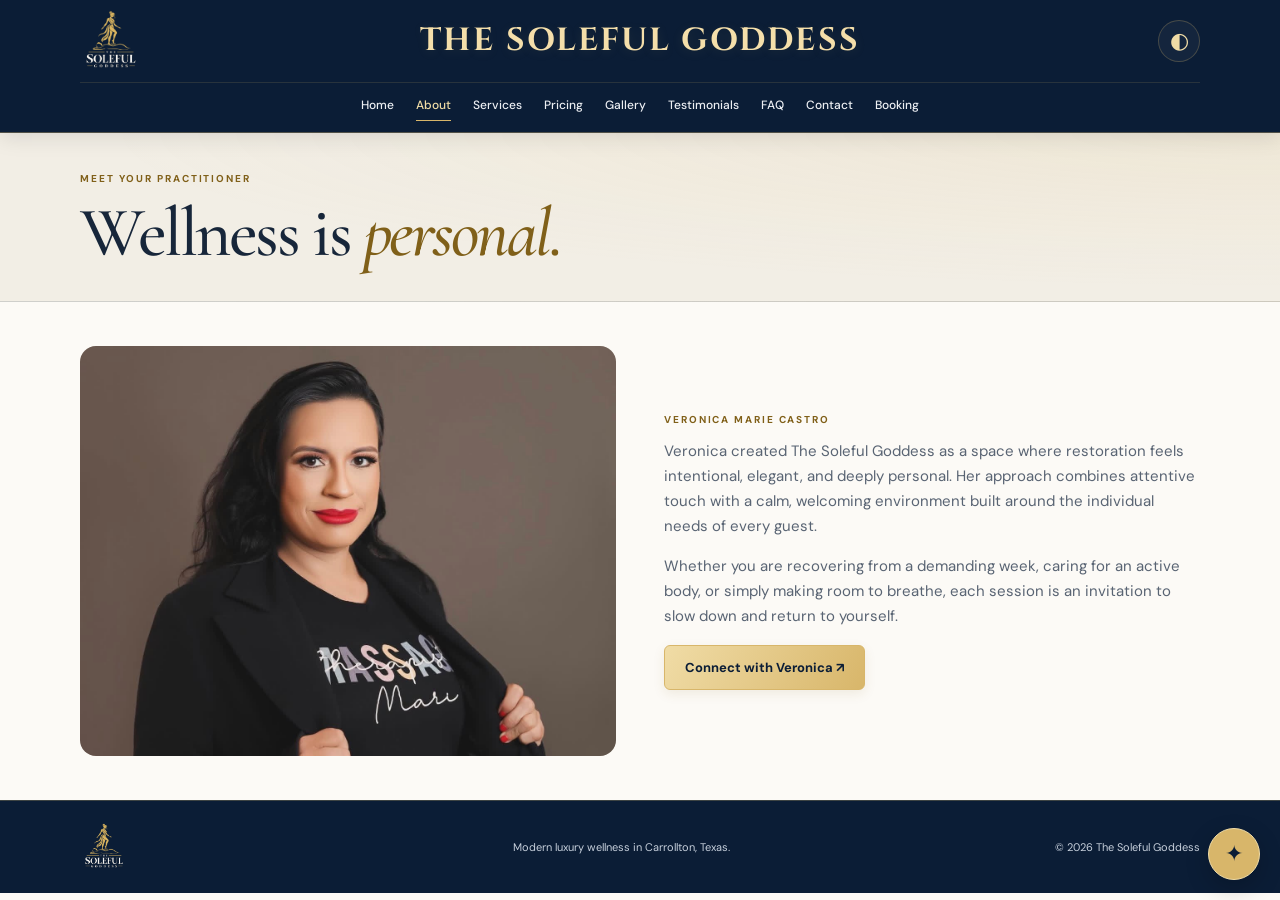
==== about.html @ 4769a4f3 "Connect booking calendar and assistant to Supabase" ====
<!doctype html><html lang="en"><head><meta charset="utf-8"><meta name="viewport" content="width=device-width,initial-scale=1"><title>About | The Soleful Goddess</title><link rel="preconnect" href="https://fonts.googleapis.com"><link rel="preconnect" href="https://fonts.gstatic.com" crossorigin><link href="https://fonts.googleapis.com/css2?family=Cinzel:wght@700;800;900&family=Cormorant+Garamond:wght@400;500;600;700&family=DM+Sans:wght@400;500;600;700&display=swap" rel="stylesheet"><link rel="icon" href="assets/logo.png" type="image/png"><link rel="stylesheet" href="styles.css?v=7"></head><body><header class="site-header"><div class="wrap nav"><a href="index.html" aria-label="Home"><img class="brand-logo" src="assets/logo.png" alt="The Soleful Goddess logo"></a><a class="brand-title" href="index.html">THE SOLEFUL GODDESS</a><div class="nav-actions"><button class="theme" aria-label="Switch color theme" aria-pressed="false">◐</button><button class="menu" aria-label="Toggle navigation" aria-expanded="false" aria-controls="siteNavigation">☰</button></div></div><nav class="nav-links wrap" id="siteNavigation" aria-label="Main navigation"><a href="index.html">Home</a><a href="about.html" class="active" aria-current="page">About</a><a href="services.html">Services</a><a href="pricing.html">Pricing</a><a href="gallery.html">Gallery</a><a href="testimonials.html">Testimonials</a><a href="faq.html">FAQ</a><a href="contact.html">Contact</a><a href="booking.html">Booking</a></nav></header><main><section class="page-hero"><div class="wrap"><p class="eyebrow">MEET YOUR PRACTITIONER</p><h1 class="page-title">Wellness is <em>personal.</em></h1></div></section><section class="wrap split"><div class="split-image"><img src="assets/portrait.jpg" alt="Veronica Marie Castro"></div><div class="split-copy"><p class="eyebrow">VERONICA MARIE CASTRO</p><p>Veronica created The Soleful Goddess as a space where restoration feels intentional, elegant, and deeply personal. Her approach combines attentive touch with a calm, welcoming environment built around the individual needs of every guest.</p><p>Whether you are recovering from a demanding week, caring for an active body, or simply making room to breathe, each session is an invitation to slow down and return to yourself.</p><a class="button" href="contact.html">Connect with Veronica ↗</a></div></section></main><footer class="site-footer"><div class="wrap footer"><img class="brand-logo" src="assets/logo.png" alt="The Soleful Goddess"><p>Modern luxury wellness in Carrollton, Texas.</p><span>© 2026 The Soleful Goddess</span></div></footer><script src="supabase-config.js?v=1"></script><script src="script.js?v=8"></script></body></html>
---- styles.css ----
:root {
  --navy:#0b1d36; --navy2:#172f50; --gold:#d8b66a; --gold2:#f0dca6;
  --accent:#806019; --ink:#17263a; --paper:#fcfaf6; --soft:#f2eee5;
  --muted:#596473; --line:rgba(11,29,54,.15); --surface:#fffdf9;
  --shadow:0 14px 36px rgba(11,29,54,.09); --radius:16px;
  --serif:'Cormorant Garamond',Georgia,serif;
}
* { box-sizing:border-box; }
[hidden] { display:none !important; }
html { scroll-behavior:smooth; scroll-padding-top:130px; }
body { margin:0; background:var(--paper); color:var(--ink); font:400 15px/1.65 'DM Sans',Arial,sans-serif; -webkit-font-smoothing:antialiased; }
body.dark { color-scheme:dark; --paper:#0d192b; --soft:#14263d; --surface:#172c45; --ink:#faf6ec; --muted:#becbd9; --accent:#e4c783; --line:rgba(240,220,166,.22); --shadow:0 14px 36px rgba(0,0,0,.22); }
a { color:inherit; text-decoration:none; }
button,input,select,textarea { font:inherit; }
button { cursor:pointer; }
button:disabled { cursor:not-allowed; }
img { display:block; max-width:100%; }
button,a,input,select,textarea,summary { -webkit-tap-highlight-color:transparent; }
:focus-visible { outline:3px solid var(--accent); outline-offset:4px; }
.site-header :focus-visible,.site-footer :focus-visible,.band :focus-visible { outline-color:var(--gold2); }
::selection { background:var(--gold2); color:var(--navy); }
h1,h2,h3,p { overflow-wrap:break-word; }
h1,h2,h3 { text-wrap:balance; }
p { margin:0 0 16px; }
p:last-child { margin-bottom:0; }
.wrap { width:min(1120px,calc(100% - 48px)); margin-inline:auto; }
/* The title occupies the center track; equal side tracks keep it truly centered. */
.site-header { position:sticky; top:0; z-index:20; background:var(--navy); color:#faf6ed; border-bottom:1px solid rgba(216,182,106,.34); box-shadow:0 5px 20px rgba(3,13,28,.1); }
.nav { display:grid; grid-template-columns:minmax(100px,1fr) minmax(0,3fr) minmax(100px,1fr); align-items:center; gap:16px; min-height:82px; padding-block:8px; }
.nav > a:first-child { justify-self:start; min-width:0; }
.brand-logo { width:126px; height:62px; object-fit:contain; object-position:left center; }
.brand-title { display:block; min-width:0; text-align:center; font:700 clamp(18px,2.6vw,32px)/1.22 'Cinzel',Georgia,serif; letter-spacing:.065em; color:#f5dfaa; text-shadow:0 2px 12px rgba(216,182,106,.12); }
.nav-actions { display:flex; justify-content:flex-end; align-items:center; gap:6px; justify-self:end; }
.theme,.menu { display:grid; place-items:center; width:42px; height:42px; padding:0; border:1px solid rgba(216,182,106,.26); border-radius:50%; background:rgba(255,255,255,.04); color:var(--gold2); font-size:22px; }
.menu { display:none; }
.nav-links { display:flex; align-items:center; justify-content:center; flex-wrap:wrap; gap:4px 22px; margin:0; padding:8px 20px 11px; border-top:1px solid rgba(216,182,106,.14); background:var(--navy); color:#edeff3; font-size:12px; font-weight:500; }
.nav-links a { position:relative; padding:5px 0; }
.nav-links a::after { content:''; position:absolute; inset:auto 0 0; height:1px; background:var(--gold); transform:scaleX(0); transition:transform .22s ease; }
.nav-links a:hover,.nav-links a.active { color:var(--gold2); }
.nav-links a:hover::after,.nav-links a.active::after { transform:scaleX(1); }
.button { display:inline-flex; align-items:center; justify-content:center; gap:10px; min-height:44px; padding:11px 20px; border:1px solid var(--gold); border-radius:6px; background:linear-gradient(120deg,var(--gold2),var(--gold)); color:var(--navy); font-size:13px; font-weight:700; text-align:center; box-shadow:0 4px 12px rgba(128,96,25,.1); }
.button.ghost { background:transparent; color:var(--ink); border-color:var(--accent); box-shadow:none; }
.band .button.ghost,.booking-copy .button.ghost { color:var(--gold2); border-color:var(--gold); }
.eyebrow { color:var(--accent); font-size:10px; line-height:1.5; font-weight:700; letter-spacing:.19em; margin:0 0 12px; }
.band .eyebrow,.booking-copy .eyebrow { color:var(--gold2); }
.hero { display:grid; grid-template-columns:1fr 1fr; align-items:center; gap:clamp(28px,5vw,64px); padding-block:38px 44px; }
.hero > *, .split > *, .band-grid > *, .contact-grid > *, .booking-layout > * { min-width:0; }
.hero h1,.page-title { font:500 clamp(52px,6.5vw,84px)/.99 var(--serif); letter-spacing:-.035em; margin:0 0 20px; }
.hero h1 em,.page-title em,h2 em { color:var(--accent); font-style:italic; }
.hero p:not(.eyebrow) { max-width:410px; color:var(--muted); }
.hero-actions { display:flex; flex-wrap:wrap; gap:18px; align-items:center; margin:24px 0 28px; }
.text-link { display:inline-flex; align-items:center; gap:8px; min-height:36px; border-bottom:1px solid var(--accent); font-size:12px; font-weight:700; }
.stats { display:flex; flex-wrap:wrap; gap:24px; }
.stats div { border-left:1px solid var(--gold); padding-left:12px; }
.stats strong { display:block; font:600 24px/1.2 var(--serif); }
.stats span { font-size:9px; letter-spacing:.1em; color:var(--muted); text-transform:uppercase; }
.hero-photo { height:clamp(330px,38vw,450px); overflow:hidden; border-radius:180px 180px 14px 14px; background:#75665d; box-shadow:var(--shadow); border:1px solid rgba(216,182,106,.3); }
.hero-photo img { width:100%; height:100%; object-fit:cover; object-position:center 17%; }
.hero-note { display:inline-block; margin:-32px 0 0 28px; position:relative; background:var(--gold2); padding:15px 23px; border-radius:4px 14px 14px; color:var(--navy); font:italic 24px/1.08 var(--serif); box-shadow:0 8px 22px rgba(11,29,54,.12); }
.band { background:radial-gradient(ellipse at 85% 20%,#203a59,var(--navy) 65%); color:#fff; padding:48px 0; }
.band h2,.section-head h2 { font:500 clamp(38px,4.7vw,58px)/1.03 var(--serif); margin:0; letter-spacing:-.025em; }
.band h2 em { color:var(--gold2); }
.band p { max-width:420px; color:#d4dbe5; }
.band-grid { display:grid; grid-template-columns:1fr 1fr; gap:44px; align-items:center; }
.page-hero { padding:38px 0 34px; background:radial-gradient(ellipse at top right,rgba(216,182,106,.12),transparent 65%),var(--soft); border-bottom:1px solid var(--line); }
.page-title { font-size:clamp(44px,5.8vw,70px); margin:0; }
.split { display:grid; grid-template-columns:1fr 1fr; gap:48px; align-items:center; padding-block:44px; }
.split-image { height:410px; overflow:hidden; border-radius:var(--radius); background:var(--soft); }
.split-image img { width:100%; height:100%; object-fit:cover; object-position:center 20%; }
.split-copy p { color:var(--muted); }
.split-copy .eyebrow { color:var(--accent); }
.section { padding-block:44px; }
.section + .section { padding-top:12px; }
.section-head { display:flex; justify-content:space-between; align-items:end; gap:20px; margin-bottom:24px; }
.service-grid { display:grid; grid-template-columns:repeat(4,minmax(0,1fr)); gap:14px; }
.card { background:var(--surface); border:1px solid var(--line); border-top:2px solid rgba(216,182,106,.5); border-radius:var(--radius); padding:23px 20px; display:flex; flex-direction:column; }
.card.featured { border-color:var(--gold); background:linear-gradient(145deg,rgba(216,182,106,.11),transparent 70%),var(--surface); box-shadow:var(--shadow); }
.card .number { color:var(--accent); font-size:10px; letter-spacing:.1em; }
.card h3 { font:600 29px/1.05 var(--serif); margin:22px 0 12px; }
.card p { color:var(--muted); font-size:13px; margin-bottom:22px; }
.card-bottom { margin-top:auto; border-top:1px solid var(--line); padding-top:14px; display:flex; align-items:center; justify-content:space-between; gap:8px; }
.card-bottom strong { font:600 28px/1 var(--serif); }
.card-bottom span { font-size:11px; color:var(--muted); }
.filters { display:flex; gap:8px; flex-wrap:wrap; }
.filter { background:transparent; border:1px solid var(--line); border-radius:30px; color:var(--muted); min-height:40px; padding:8px 16px; font-size:12px; }
.filter.active { background:var(--navy); color:var(--gold2); border-color:var(--gold); }
.booking { background:var(--navy); color:#fff; display:grid; grid-template-columns:.9fr 1.1fr; border:1px solid var(--line); border-radius:var(--radius); overflow:hidden; }
.booking-copy { padding:36px; }
.booking-copy h2 { font:500 clamp(38px,4.5vw,56px)/1 var(--serif); margin:0 0 20px; }
.booking-copy p { color:#d5dce6; }
.booking-form,.contact-form { background:var(--soft); color:var(--ink); padding:30px; display:grid; gap:16px; }
.booking-form label,.contact-form label,.reservation-form label { font-size:12px; font-weight:600; display:grid; gap:6px; min-width:0; }
.booking-form input,.booking-form select,.contact-form input,.contact-form textarea,.reservation-form input,.reservation-form select,.reservation-form textarea { width:100%; min-width:0; min-height:44px; border:1px solid var(--line); border-radius:7px; background:var(--paper); color:var(--ink); padding:10px 12px; font-size:16px; }
textarea { resize:vertical; }
input::placeholder,textarea::placeholder { color:var(--muted); opacity:1; }
.slots { display:flex; gap:8px; flex-wrap:wrap; }
.slot { min-height:42px; background:var(--paper); color:var(--ink); border:1px solid var(--line); border-radius:7px; padding:9px 12px; font-size:12px; }
.slot.selected { background:var(--navy); color:var(--gold2); border-color:var(--gold); box-shadow:inset 0 0 0 1px var(--gold); }
.note { font-size:12px; color:var(--muted); margin:0; }
.success { font-size:13px; color:#226847; margin:0; }
.dark .success { color:#91dfb8; }
.success:empty { display:none; }
/* Calendar density and explicit availability levels work in both themes. */
.booking-layout { display:grid; grid-template-columns:minmax(0,1.2fr) minmax(0,1fr); align-items:start; gap:22px; }
.calendar-panel,.reservation-panel { padding:24px; background:var(--surface); border:1px solid var(--line); border-radius:var(--radius); box-shadow:var(--shadow); }
.calendar-toolbar { display:grid; grid-template-columns:42px minmax(0,1fr) 42px; gap:8px; align-items:center; margin-bottom:20px; }
.calendar-toolbar h2 { margin:0; text-align:center; font:600 clamp(23px,2.5vw,32px)/1.15 var(--serif); }
.calendar-toolbar button { width:42px; height:42px; padding:0; border:1px solid var(--line); border-radius:50%; background:var(--soft); color:var(--ink); font-size:20px; }
.calendar-grid { display:grid; grid-template-columns:repeat(7,minmax(0,1fr)); gap:7px; }
.calendar-grid > :not(.calendar-day) { min-width:0; padding-block:5px; color:var(--muted); font-size:11px; font-weight:600; text-align:center; }
.calendar-day { min-width:0; min-height:66px; padding:7px 2px; display:flex; flex-direction:column; align-items:center; justify-content:center; gap:2px; border:1px solid var(--availability-border,var(--line)); border-radius:9px; background:var(--availability-bg,var(--soft)); color:var(--availability-ink,var(--ink)); font-variant-numeric:tabular-nums; }
.calendar-day span { font-size:15px; font-weight:700; }
.calendar-day small { font-size:10px; line-height:1.25; overflow-wrap:anywhere; }
.availability-0 { --availability-bg:#f9e1df; --availability-ink:#8a292b; --availability-border:#d79893; --availability-dot:#c45050; }
.availability-1 { --availability-bg:#fbe6d2; --availability-ink:#80400c; --availability-border:#dea36d; --availability-dot:#dc8740; }
.availability-2 { --availability-bg:#f4e5bc; --availability-ink:#715213; --availability-border:#c6a152; --availability-dot:#b88b23; }
.availability-3 { --availability-bg:#f8f0c4; --availability-ink:#66590b; --availability-border:#c9bc65; --availability-dot:#dec84a; }
.availability-4 { --availability-bg:#def0e3; --availability-ink:#205d39; --availability-border:#87b49a; --availability-dot:#499c6d; }
.calendar-day.selected { outline:2px solid var(--accent); outline-offset:2px; box-shadow:inset 0 0 0 2px var(--paper); }
.calendar-day:disabled { opacity:.58; }
.calendar-day.availability-0:disabled { opacity:.85; }
.calendar-day[aria-current="date"] span { text-decoration:underline; text-underline-offset:4px; }
.calendar-legend { display:flex; flex-wrap:wrap; gap:8px 14px; margin-top:18px; color:var(--muted); font-size:11px; }
.calendar-legend span { display:inline-flex; gap:6px; align-items:center; }
.calendar-legend .dot { display:inline-block; width:9px; height:9px; flex:0 0 9px; border-radius:50%; background:var(--availability-dot,var(--gold)); }
.reservation-panel h2 { font:600 32px/1.1 var(--serif); margin:0 0 16px; }
.reservation-panel h3 { font:600 24px/1.2 var(--serif); margin:20px 0 12px; }
.reservation-form { display:grid; gap:14px; margin-top:18px; }
.reservation-form input[type="checkbox"],.reservation-form input[type="radio"] { width:18px; min-height:18px; accent-color:var(--accent); }
.booking-summary { margin-block:16px; padding:14px 16px; border-left:3px solid var(--gold); border-radius:0 8px 8px 0; background:var(--soft); color:var(--ink); font-size:13px; }
.demo-notice { padding:12px 16px; border:1px solid var(--line); border-radius:9px; background:var(--soft); color:var(--muted); font-size:12px; margin-bottom:20px; }
.saved-bookings { display:grid; gap:12px; margin-top:20px; }
.saved-booking { padding:18px; border:1px solid var(--line); border-radius:12px; background:var(--surface); overflow-wrap:anywhere; }
.saved-booking h3 { margin:0 0 8px; font:600 25px/1.1 var(--serif); }
.saved-booking p { font-size:13px; color:var(--muted); margin-bottom:8px; }
.saved-booking button,.booking-tools button { min-height:40px; border:1px solid var(--line); border-radius:6px; padding:8px 12px; background:var(--soft); color:var(--ink); font-size:12px; }
.booking-tools { display:flex; align-items:center; flex-wrap:wrap; gap:10px; margin-block:20px; }
.review-grid { display:grid; grid-template-columns:repeat(3,minmax(0,1fr)); gap:18px; }
.review-card { display:flex; flex-direction:column; padding:26px; border:1px solid var(--line); border-radius:var(--radius); background:linear-gradient(145deg,rgba(216,182,106,.09),transparent 65%),var(--surface); box-shadow:0 6px 22px rgba(11,29,54,.04); }
.review-stars { color:var(--accent); letter-spacing:.16em; font-size:17px; margin-bottom:16px; }
.review-card blockquote { margin:0 0 20px; font:500 25px/1.3 var(--serif); }
.review-card > p { color:var(--muted); font-size:14px; }
.review-person { margin-top:auto; padding-top:16px; border-top:1px solid var(--line); font-weight:700; font-size:13px; }
.review-person small,.review-person span { display:block; color:var(--muted); font-size:12px; font-weight:400; }
.review-label { align-self:flex-start; display:inline-block; width:fit-content; margin-top:12px; padding:3px 9px; border:1px solid var(--line); border-radius:20px; color:var(--muted); font-size:10px; letter-spacing:.06em; }
.gallery { display:grid; grid-template-columns:1.1fr 1fr 1fr; grid-template-rows:210px 210px; gap:14px; }
.gallery button { padding:0; border:0; border-radius:12px; overflow:hidden; background:var(--navy); }
.gallery button:first-child { grid-row:span 2; }
.gallery button:last-child:nth-child(4) { grid-column:span 2; }
.gallery img { height:100%; width:100%; object-fit:cover; transition:transform .6s ease; }
.faq { max-width:850px; margin-inline:auto; }
.faq details { border-bottom:1px solid var(--line); padding:18px 0; }
.faq details:first-child { padding-top:0; }
.faq summary { cursor:pointer; font:600 24px/1.25 var(--serif); padding:6px 0; }
.faq summary::marker { color:var(--accent); font-size:16px; }
.faq details p { color:var(--muted); font-size:14px; margin-top:10px; max-width:72ch; }
.contact-grid { display:grid; grid-template-columns:1fr 1fr; gap:48px; padding-block:44px; align-items:start; }
.contact-grid h2 { font:500 clamp(44px,5vw,68px)/1 var(--serif); margin:0 0 22px; }
.contact-info p { color:var(--muted); }
.contact-links { display:grid; gap:10px; margin-top:22px; font-weight:600; font-size:13px; overflow-wrap:anywhere; }
.contact-form { border:1px solid var(--line); border-radius:var(--radius); }
.site-footer { background:var(--navy); color:#fff; padding:22px 0; border-top:1px solid rgba(216,182,106,.25); }
.footer { display:flex; align-items:center; justify-content:space-between; flex-wrap:wrap; gap:16px; }
.footer p,.footer span { font-size:11px; color:#c6cfdb; margin:0; }
.footer .brand-logo { width:108px; height:48px; }
.chat { position:fixed; right:20px; bottom:20px; z-index:30; }
.chat-toggle { display:grid; place-items:center; width:52px; height:52px; border:1px solid var(--gold2); border-radius:50%; background:var(--gold); color:var(--navy); font-size:22px; box-shadow:0 8px 25px rgba(0,0,0,.2); }
.chat-box { display:none; position:absolute; right:0; bottom:66px; width:min(320px,calc(100vw - 32px)); background:var(--paper); color:var(--ink); box-shadow:var(--shadow); border:1px solid var(--line); border-radius:14px; overflow:hidden; }
.chat-box.open { display:block; }
.chat-top { display:flex; align-items:center; justify-content:space-between; background:var(--navy); color:#fff; padding:12px 16px; }
.chat-top button { background:none; border:0; color:#fff; font-size:24px; min-width:36px; min-height:36px; }
.chat-body { padding:14px; max-height:240px; overflow:auto; }
.chat-body p { background:var(--soft); padding:10px; border-radius:8px; font-size:12px; margin-bottom:8px; }
.chat-options { display:flex; gap:6px; flex-wrap:wrap; padding:12px; border-top:1px solid var(--line); }
.chat-options button { font-size:11px; min-height:36px; padding:6px 9px; border-radius:5px; background:none; border:1px solid var(--line); color:var(--ink); }
.lightbox { display:none; position:fixed; inset:0; z-index:50; background:rgba(3,10,20,.95); align-items:center; justify-content:center; padding:25px; }
.lightbox.open { display:flex; }
.lightbox img { max-width:90vw; max-height:86vh; max-height:86dvh; object-fit:contain; border-radius:8px; }
.lightbox-close { position:absolute; right:18px; top:12px; background:none; border:0; color:#fff; font-size:38px; width:48px; height:48px; }
/* Reveal remains readable with missing or delayed JavaScript. */
.reveal { opacity:1; }
@media (prefers-reduced-motion:no-preference) {
  a,button,.card,.review-card,input,select,textarea { transition:color .2s ease,background-color .2s ease,border-color .2s ease,box-shadow .25s ease,transform .25s ease; }
  .reveal.visible { animation:spa-reveal .65s cubic-bezier(.22,1,.36,1) both; }
  .hero-note { animation:spa-float 6s ease-in-out infinite; }
  .chat-toggle { animation:spa-float 7s 1s ease-in-out infinite; }
  .nav-links.open,.chat-box.open { animation:spa-menu .24s ease-out both; }
  .faq details[open] p { animation:spa-reveal .3s ease-out; }
  button:not(:disabled):active,.button:active { transform:scale(.97); }
}
@keyframes spa-reveal { from { opacity:.25; transform:translateY(16px); } to { opacity:1; transform:translateY(0); } }
@keyframes spa-float { 0%,100% { transform:translateY(0); } 50% { transform:translateY(-5px); } }
@keyframes spa-menu { from { opacity:0; transform:translateY(-7px); } to { opacity:1; transform:translateY(0); } }
@media (hover:hover) {
  .button:hover { background:var(--gold2); box-shadow:0 8px 20px rgba(128,96,25,.18); transform:translateY(-2px); }
  .button.ghost:hover { background:var(--soft); }
  .card:hover,.review-card:hover { border-color:var(--gold); box-shadow:var(--shadow); transform:translateY(-3px); }
  .theme:hover,.menu:hover { background:rgba(216,182,106,.14); border-color:var(--gold); }
  .filter:hover,.slot:not(:disabled):hover,.calendar-toolbar button:hover,.saved-booking button:hover,.booking-tools button:hover { border-color:var(--accent); }
  .calendar-day:not(:disabled):hover { transform:translateY(-2px); box-shadow:0 4px 10px rgba(11,29,54,.12); }
  .gallery button:hover img { transform:scale(1.045); }
  .text-link:hover,.contact-links a:hover { color:var(--accent); }
}
@media (max-width:950px) {
  .nav-links { gap:4px 16px; }
  .service-grid { grid-template-columns:repeat(2,minmax(0,1fr)); }
  .review-grid { grid-template-columns:repeat(2,minmax(0,1fr)); }
  .booking-layout { gap:16px; grid-template-columns:minmax(0,1.15fr) minmax(0,1fr); }
  .calendar-panel,.reservation-panel { padding:18px; }
  .calendar-grid { gap:5px; }
}
@media (max-width:850px) {
  html { scroll-padding-top:94px; }
  .nav { grid-template-columns:90px minmax(0,1fr) 90px; gap:12px; min-height:74px; }
  .nav .brand-logo { width:90px; height:54px; }
  .brand-title { font-size:clamp(16px,3vw,25px); letter-spacing:.04em; }
  .menu { display:grid; }
  .nav-actions .button { display:none; }
  .nav-links { display:none; position:absolute; inset:100% 0 auto; max-height:calc(100dvh - 76px); overflow-y:auto; padding:14px 24px 20px; grid-template-columns:repeat(3,minmax(0,1fr)); gap:6px 16px; box-shadow:0 15px 25px rgba(3,13,28,.2); border-bottom:1px solid rgba(216,182,106,.35); }
  .nav-links.open { display:grid; }
  .nav-links a { padding:11px 8px; text-align:center; border-radius:5px; }
  .nav-links a.active { background:rgba(216,182,106,.09); }
  .hero { gap:26px; }
  .hero h1 { font-size:clamp(48px,7vw,66px); }
  .hero-photo { height:360px; }
  .hero-actions { gap:12px; }
  .stats { gap:14px; }
  .band-grid,.split,.contact-grid { gap:28px; }
  .booking-layout { grid-template-columns:1fr; }
  .calendar-day { min-height:70px; }
  .booking-copy,.booking-form { padding:26px; }
  .gallery { grid-template-rows:180px 180px; }
}
@media (max-width:600px) {
  .wrap { width:calc(100% - 32px); }
  .nav { grid-template-columns:72px minmax(0,1fr) 72px; gap:8px; min-height:68px; }
  .nav .brand-logo { width:72px; height:49px; }
  .brand-title { font-size:clamp(14px,3.65vw,21px); letter-spacing:.02em; line-height:1.25; }
  .nav-actions { gap:4px; }
  .theme,.menu { width:34px; height:38px; font-size:19px; border-radius:9px; }
  .nav-links { grid-template-columns:repeat(3,minmax(0,1fr)); padding-inline:16px; gap:4px 8px; font-size:12px; }
  .hero,.band-grid,.split,.booking,.contact-grid { grid-template-columns:1fr; }
  .hero { padding-block:28px 32px; gap:26px; }
  .hero h1 { font-size:clamp(52px,12vw,68px); margin-bottom:16px; }
  .hero p:not(.eyebrow) { max-width:100%; }
  .hero-actions { margin:20px 0 22px; gap:12px 18px; }
  .hero-photo { height:340px; width:min(100%,400px); margin-inline:auto; border-radius:150px 150px 12px 12px; }
  .hero-note { margin-left:20px; padding:12px 20px; font-size:22px; }
  .stats { gap:22px; }
  .stats strong { font-size:22px; }
  .band { padding-block:32px; }
  .band-grid { gap:18px; }
  .band h2,.section-head h2 { font-size:40px; }
  .page-hero { padding-block:28px; }
  .page-title { font-size:clamp(40px,10vw,56px); }
  .section,.split,.contact-grid { padding-block:30px; }
  .section-head { align-items:flex-start; flex-direction:column; gap:14px; margin-bottom:20px; }
  .split { gap:24px; }
  .split-image { height:340px; }
  .contact-grid { gap:24px; }
  .contact-form { padding:22px; }
  .service-grid { gap:12px; }
  .card { padding:20px 16px; border-radius:12px; }
  .card h3 { font-size:27px; margin-top:18px; }
  .review-grid { grid-template-columns:1fr; gap:14px; }
  .review-card { padding:23px; }
  .calendar-panel,.reservation-panel { padding:16px; }
  .calendar-grid { gap:5px; }
  .calendar-day { min-height:56px; border-radius:7px; }
  .calendar-day small { font-size:9px; }
  .calendar-toolbar { margin-bottom:16px; }
  .calendar-legend { gap:8px 12px; }
  .gallery { grid-template-columns:1fr 1fr; grid-template-rows:230px 170px; gap:10px; }
  .gallery button:first-child { grid-row:auto; grid-column:span 2; }
  .gallery button:last-child:nth-child(4) { grid-column:span 2; height:200px; }
  .footer { justify-content:center; text-align:center; gap:10px 18px; padding-bottom:32px; }
  .footer p { flex-basis:100%; }
  .chat { right:14px; bottom:14px; }
}
@media (max-width:380px) {
  .nav { grid-template-columns:56px minmax(0,1fr) 68px; gap:6px; }
  .nav .brand-logo { width:56px; }
  .theme,.menu { width:32px; }
  .brand-title { font-size:13px; letter-spacing:0; }
  .service-grid { grid-template-columns:1fr; }
  .calendar-panel { padding:12px; }
  .calendar-grid { gap:4px; }
  .calendar-day { min-height:52px; }
  .calendar-day small { font-size:8px; }
  .stats { gap:14px; }
}
@media (prefers-reduced-motion:reduce) {
  html { scroll-behavior:auto; }
  *,*::before,*::after { animation:none !important; transition:none !important; }
  .reveal,.reveal.visible { opacity:1; transform:none; }
  .card:hover,.review-card:hover,.button:hover,.calendar-day:not(:disabled):hover,.gallery button:hover img { transform:none; }
}
/* Final integration refinements. */
.nav-links.wrap{margin-inline:auto}
.card .service-book{margin-top:18px;padding-inline:10px;font-size:12px}
.card-bottom strong{font-size:clamp(20px,2.3vw,28px)}
.review-card h2{font:600 30px/1.08 var(--serif);margin:12px 0}
.review-card .review-label{margin:0 0 14px;font-size:9px}
.review-grid{margin-bottom:28px}
.calendar-legend{margin-bottom:16px}
.reservation-form{margin-top:0}
.reservation-form label span{font-size:12px;line-height:1.5}
.reservation-form input[type=checkbox]{vertical-align:middle;margin:0 7px 0 0}
.button:disabled{opacity:.5;box-shadow:none}
.saved-booking button{margin:6px 8px 0 0}
.demo-notice a{text-decoration:underline;text-underline-offset:3px}
@media(prefers-reduced-motion:no-preference){.review-card.reveal.visible{animation:spa-reveal .6s ease both,spa-float 7s .6s ease-in-out infinite}.review-card:nth-child(2n){animation-delay:.1s,1.2s}.review-card:nth-child(3n){animation-delay:.2s,2s}.slots{animation:spa-reveal .25s ease}}
@media(max-width:850px){.nav-links.wrap{width:100%}}
@media(max-width:520px){.service-grid{grid-template-columns:1fr}.card h3{margin-top:12px}.card p{margin-bottom:16px}.card-bottom strong{font-size:26px}}
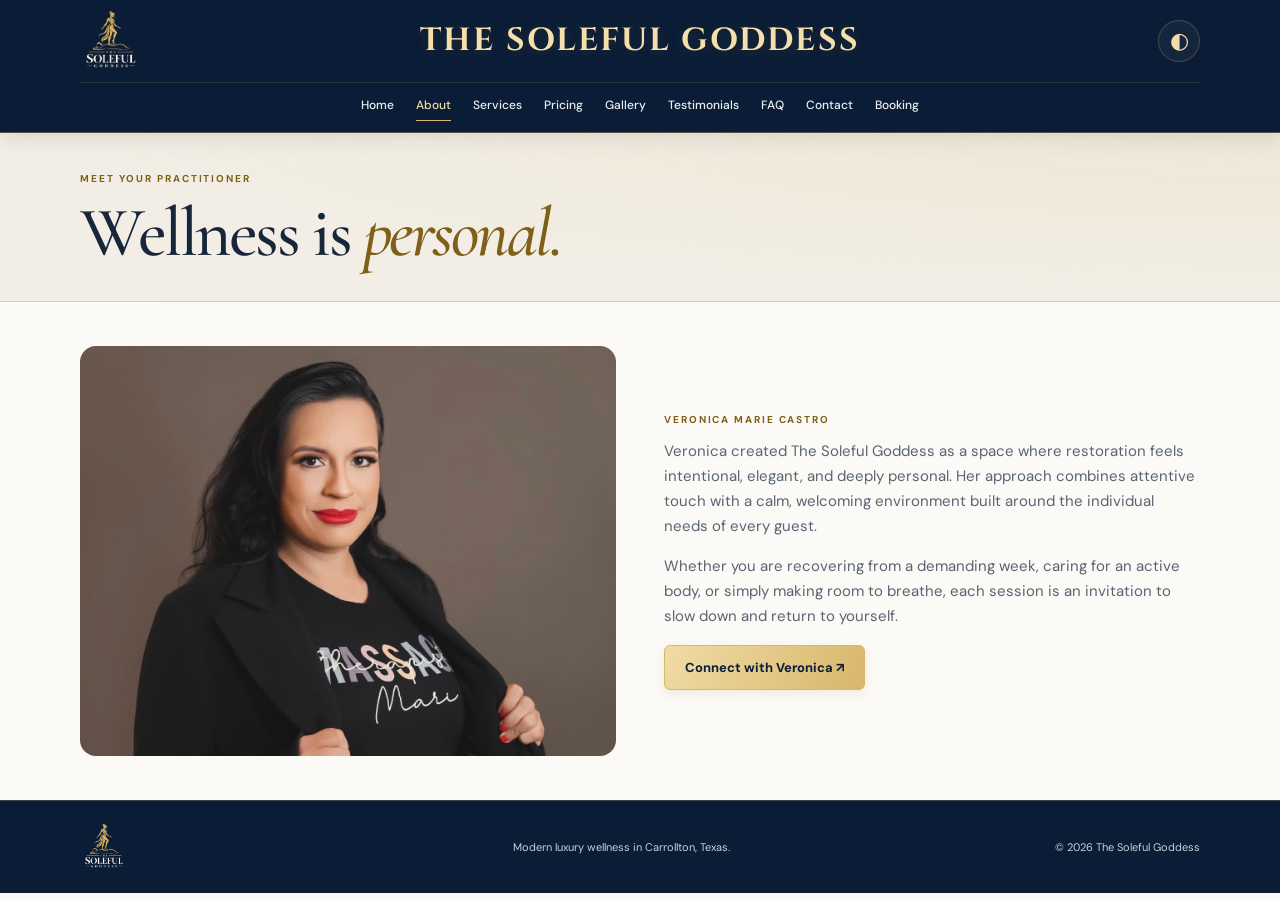
==== commit 69942385: "Refresh calendar availability styles" ====
--- a/about.html
+++ b/about.html
@@ -1 +1 @@
-<!doctype html><html lang="en"><head><meta charset="utf-8"><meta name="viewport" content="width=device-width,initial-scale=1"><title>About | The Soleful Goddess</title><link rel="preconnect" href="https://fonts.googleapis.com"><link rel="preconnect" href="https://fonts.gstatic.com" crossorigin><link href="https://fonts.googleapis.com/css2?family=Cinzel:wght@700;800;900&family=Cormorant+Garamond:wght@400;500;600;700&family=DM+Sans:wght@400;500;600;700&display=swap" rel="stylesheet"><link rel="icon" href="assets/logo.png" type="image/png"><link rel="stylesheet" href="styles.css?v=7"></head><body><header class="site-header"><div class="wrap nav"><a href="index.html" aria-label="Home"><img class="brand-logo" src="assets/logo.png" alt="The Soleful Goddess logo"></a><a class="brand-title" href="index.html">THE SOLEFUL GODDESS</a><div class="nav-actions"><button class="theme" aria-label="Switch color theme" aria-pressed="false">◐</button><button class="menu" aria-label="Toggle navigation" aria-expanded="false" aria-controls="siteNavigation">☰</button></div></div><nav class="nav-links wrap" id="siteNavigation" aria-label="Main navigation"><a href="index.html">Home</a><a href="about.html" class="active" aria-current="page">About</a><a href="services.html">Services</a><a href="pricing.html">Pricing</a><a href="gallery.html">Gallery</a><a href="testimonials.html">Testimonials</a><a href="faq.html">FAQ</a><a href="contact.html">Contact</a><a href="booking.html">Booking</a></nav></header><main><section class="page-hero"><div class="wrap"><p class="eyebrow">MEET YOUR PRACTITIONER</p><h1 class="page-title">Wellness is <em>personal.</em></h1></div></section><section class="wrap split"><div class="split-image"><img src="assets/portrait.jpg" alt="Veronica Marie Castro"></div><div class="split-copy"><p class="eyebrow">VERONICA MARIE CASTRO</p><p>Veronica created The Soleful Goddess as a space where restoration feels intentional, elegant, and deeply personal. Her approach combines attentive touch with a calm, welcoming environment built around the individual needs of every guest.</p><p>Whether you are recovering from a demanding week, caring for an active body, or simply making room to breathe, each session is an invitation to slow down and return to yourself.</p><a class="button" href="contact.html">Connect with Veronica ↗</a></div></section></main><footer class="site-footer"><div class="wrap footer"><img class="brand-logo" src="assets/logo.png" alt="The Soleful Goddess"><p>Modern luxury wellness in Carrollton, Texas.</p><span>© 2026 The Soleful Goddess</span></div></footer><script src="supabase-config.js?v=1"></script><script src="script.js?v=8"></script></body></html>
+<!doctype html><html lang="en"><head><meta charset="utf-8"><meta name="viewport" content="width=device-width,initial-scale=1"><title>About | The Soleful Goddess</title><link rel="preconnect" href="https://fonts.googleapis.com"><link rel="preconnect" href="https://fonts.gstatic.com" crossorigin><link href="https://fonts.googleapis.com/css2?family=Cinzel:wght@700;800;900&family=Cormorant+Garamond:wght@400;500;600;700&family=DM+Sans:wght@400;500;600;700&display=swap" rel="stylesheet"><link rel="icon" href="assets/logo.png" type="image/png"><link rel="stylesheet" href="styles.css?v=8"></head><body><header class="site-header"><div class="wrap nav"><a href="index.html" aria-label="Home"><img class="brand-logo" src="assets/logo.png" alt="The Soleful Goddess logo"></a><a class="brand-title" href="index.html">THE SOLEFUL GODDESS</a><div class="nav-actions"><button class="theme" aria-label="Switch color theme" aria-pressed="false">◐</button><button class="menu" aria-label="Toggle navigation" aria-expanded="false" aria-controls="siteNavigation">☰</button></div></div><nav class="nav-links wrap" id="siteNavigation" aria-label="Main navigation"><a href="index.html">Home</a><a href="about.html" class="active" aria-current="page">About</a><a href="services.html">Services</a><a href="pricing.html">Pricing</a><a href="gallery.html">Gallery</a><a href="testimonials.html">Testimonials</a><a href="faq.html">FAQ</a><a href="contact.html">Contact</a><a href="booking.html">Booking</a></nav></header><main><section class="page-hero"><div class="wrap"><p class="eyebrow">MEET YOUR PRACTITIONER</p><h1 class="page-title">Wellness is <em>personal.</em></h1></div></section><section class="wrap split"><div class="split-image"><img src="assets/portrait.jpg" alt="Veronica Marie Castro"></div><div class="split-copy"><p class="eyebrow">VERONICA MARIE CASTRO</p><p>Veronica created The Soleful Goddess as a space where restoration feels intentional, elegant, and deeply personal. Her approach combines attentive touch with a calm, welcoming environment built around the individual needs of every guest.</p><p>Whether you are recovering from a demanding week, caring for an active body, or simply making room to breathe, each session is an invitation to slow down and return to yourself.</p><a class="button" href="contact.html">Connect with Veronica ↗</a></div></section></main><footer class="site-footer"><div class="wrap footer"><img class="brand-logo" src="assets/logo.png" alt="The Soleful Goddess"><p>Modern luxury wellness in Carrollton, Texas.</p><span>© 2026 The Soleful Goddess</span></div></footer><script src="supabase-config.js?v=1"></script><script src="script.js?v=9"></script></body></html>
--- a/styles.css
+++ b/styles.css
@@ -115,7 +115,7 @@
 .availability-1 { --availability-bg:#fbe6d2; --availability-ink:#80400c; --availability-border:#dea36d; --availability-dot:#dc8740; }
 .availability-2 { --availability-bg:#f4e5bc; --availability-ink:#715213; --availability-border:#c6a152; --availability-dot:#b88b23; }
 .availability-3 { --availability-bg:#f8f0c4; --availability-ink:#66590b; --availability-border:#c9bc65; --availability-dot:#dec84a; }
-.availability-4 { --availability-bg:#def0e3; --availability-ink:#205d39; --availability-border:#87b49a; --availability-dot:#499c6d; }
+.availability-4,.availability-5,.availability-6,.availability-7 { --availability-bg:#def0e3; --availability-ink:#205d39; --availability-border:#87b49a; --availability-dot:#499c6d; }
 .calendar-day.selected { outline:2px solid var(--accent); outline-offset:2px; box-shadow:inset 0 0 0 2px var(--paper); }
 .calendar-day:disabled { opacity:.58; }
 .calendar-day.availability-0:disabled { opacity:.85; }
@@ -170,9 +170,13 @@
 .chat-top { display:flex; align-items:center; justify-content:space-between; background:var(--navy); color:#fff; padding:12px 16px; }
 .chat-top button { background:none; border:0; color:#fff; font-size:24px; min-width:36px; min-height:36px; }
 .chat-body { padding:14px; max-height:240px; overflow:auto; }
-.chat-body p { background:var(--soft); padding:10px; border-radius:8px; font-size:12px; margin-bottom:8px; }
+.chat-body p { background:var(--soft); padding:10px; border-radius:8px; font-size:12px; margin-bottom:8px; white-space:pre-wrap; overflow-wrap:anywhere; }
+.chat-body p.user { background:var(--navy); color:#fff; text-align:right; }
 .chat-options { display:flex; gap:6px; flex-wrap:wrap; padding:12px; border-top:1px solid var(--line); }
 .chat-options button { font-size:11px; min-height:36px; padding:6px 9px; border-radius:5px; background:none; border:1px solid var(--line); color:var(--ink); }
+.chat-form { display:flex; gap:8px; padding:12px; border-top:1px solid var(--line); background:var(--paper); }
+.chat-form input { min-width:0; flex:1; min-height:38px; border:1px solid var(--line); border-radius:6px; background:var(--paper); color:var(--ink); padding:8px 10px; font-size:14px; }
+.chat-form .button { min-height:38px; padding:8px 12px; font-size:11px; }
 .lightbox { display:none; position:fixed; inset:0; z-index:50; background:rgba(3,10,20,.95); align-items:center; justify-content:center; padding:25px; }
 .lightbox.open { display:flex; }
 .lightbox img { max-width:90vw; max-height:86vh; max-height:86dvh; object-fit:contain; border-radius:8px; }
@@ -312,3 +316,5 @@
 @media(prefers-reduced-motion:no-preference){.review-card.reveal.visible{animation:spa-reveal .6s ease both,spa-float 7s .6s ease-in-out infinite}.review-card:nth-child(2n){animation-delay:.1s,1.2s}.review-card:nth-child(3n){animation-delay:.2s,2s}.slots{animation:spa-reveal .25s ease}}
 @media(max-width:850px){.nav-links.wrap{width:100%}}
 @media(max-width:520px){.service-grid{grid-template-columns:1fr}.card h3{margin-top:12px}.card p{margin-bottom:16px}.card-bottom strong{font-size:26px}}
+.empty-reviews{max-width:720px;margin:0 auto;padding:52px 34px;text-align:center;border:1px solid var(--line);border-radius:var(--radius);background:var(--surface);box-shadow:var(--shadow)}
+.empty-reviews h2{font:600 clamp(28px,4vw,44px)/1.1 var(--serif);margin:0 0 14px}.empty-reviews p:last-child{color:var(--muted)}
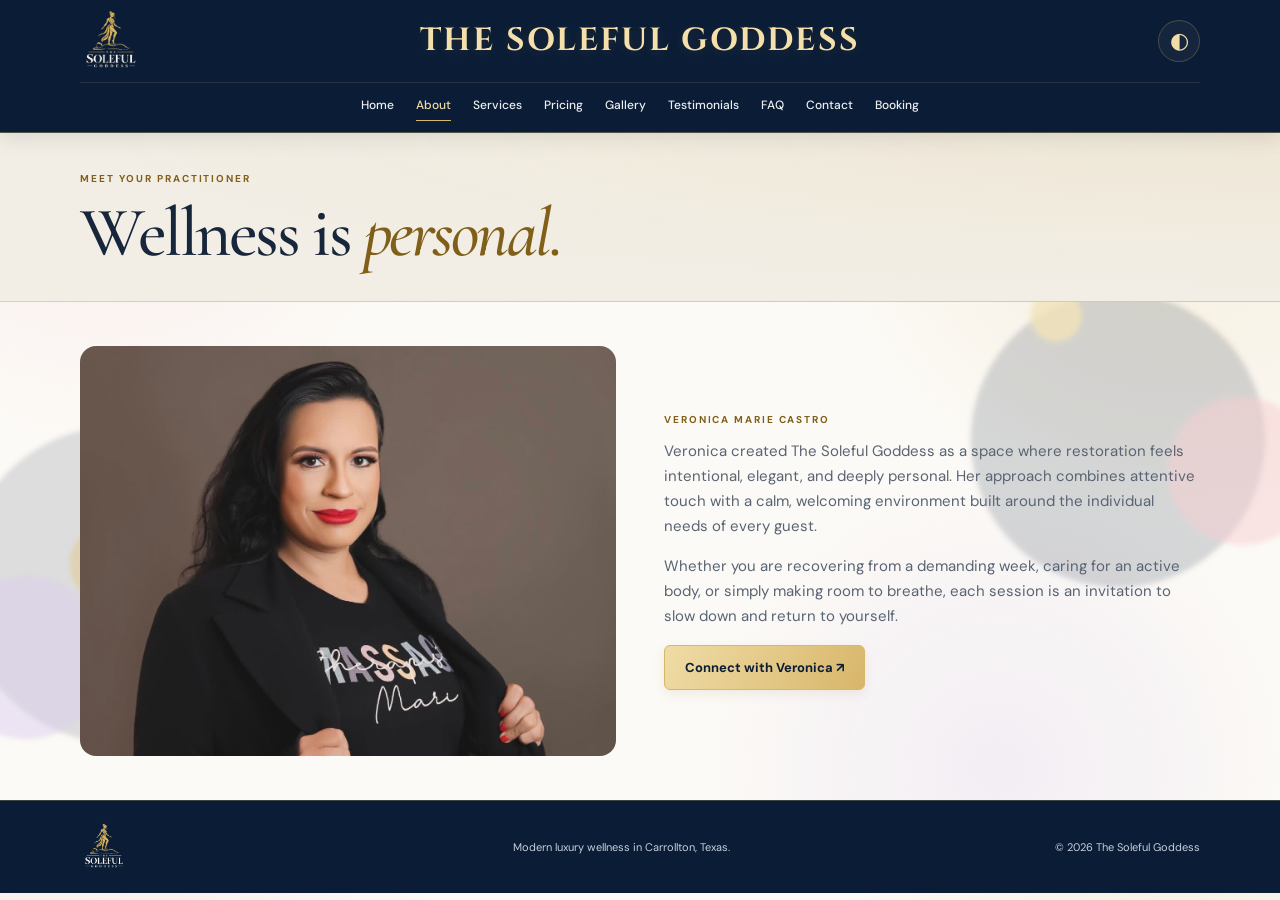
==== commit 568cac29: "Refresh animated visual theme" ====
--- a/about.html
+++ b/about.html
@@ -1 +1 @@
-<!doctype html><html lang="en"><head><meta charset="utf-8"><meta name="viewport" content="width=device-width,initial-scale=1"><title>About | The Soleful Goddess</title><link rel="preconnect" href="https://fonts.googleapis.com"><link rel="preconnect" href="https://fonts.gstatic.com" crossorigin><link href="https://fonts.googleapis.com/css2?family=Cinzel:wght@700;800;900&family=Cormorant+Garamond:wght@400;500;600;700&family=DM+Sans:wght@400;500;600;700&display=swap" rel="stylesheet"><link rel="icon" href="assets/logo.png" type="image/png"><link rel="stylesheet" href="styles.css?v=8"></head><body><header class="site-header"><div class="wrap nav"><a href="index.html" aria-label="Home"><img class="brand-logo" src="assets/logo.png" alt="The Soleful Goddess logo"></a><a class="brand-title" href="index.html">THE SOLEFUL GODDESS</a><div class="nav-actions"><button class="theme" aria-label="Switch color theme" aria-pressed="false">◐</button><button class="menu" aria-label="Toggle navigation" aria-expanded="false" aria-controls="siteNavigation">☰</button></div></div><nav class="nav-links wrap" id="siteNavigation" aria-label="Main navigation"><a href="index.html">Home</a><a href="about.html" class="active" aria-current="page">About</a><a href="services.html">Services</a><a href="pricing.html">Pricing</a><a href="gallery.html">Gallery</a><a href="testimonials.html">Testimonials</a><a href="faq.html">FAQ</a><a href="contact.html">Contact</a><a href="booking.html">Booking</a></nav></header><main><section class="page-hero"><div class="wrap"><p class="eyebrow">MEET YOUR PRACTITIONER</p><h1 class="page-title">Wellness is <em>personal.</em></h1></div></section><section class="wrap split"><div class="split-image"><img src="assets/portrait.jpg" alt="Veronica Marie Castro"></div><div class="split-copy"><p class="eyebrow">VERONICA MARIE CASTRO</p><p>Veronica created The Soleful Goddess as a space where restoration feels intentional, elegant, and deeply personal. Her approach combines attentive touch with a calm, welcoming environment built around the individual needs of every guest.</p><p>Whether you are recovering from a demanding week, caring for an active body, or simply making room to breathe, each session is an invitation to slow down and return to yourself.</p><a class="button" href="contact.html">Connect with Veronica ↗</a></div></section></main><footer class="site-footer"><div class="wrap footer"><img class="brand-logo" src="assets/logo.png" alt="The Soleful Goddess"><p>Modern luxury wellness in Carrollton, Texas.</p><span>© 2026 The Soleful Goddess</span></div></footer><script src="supabase-config.js?v=1"></script><script src="script.js?v=9"></script></body></html>
+<!doctype html><html lang="en"><head><meta charset="utf-8"><meta name="viewport" content="width=device-width,initial-scale=1"><title>About | The Soleful Goddess</title><link rel="preconnect" href="https://fonts.googleapis.com"><link rel="preconnect" href="https://fonts.gstatic.com" crossorigin><link href="https://fonts.googleapis.com/css2?family=Cinzel:wght@700;800;900&family=Cormorant+Garamond:wght@400;500;600;700&family=DM+Sans:wght@400;500;600;700&display=swap" rel="stylesheet"><link rel="icon" href="assets/logo.png" type="image/png"><link rel="stylesheet" href="styles.css?v=9"></head><body><header class="site-header"><div class="wrap nav"><a href="index.html" aria-label="Home"><img class="brand-logo" src="assets/logo.png" alt="The Soleful Goddess logo"></a><a class="brand-title" href="index.html">THE SOLEFUL GODDESS</a><div class="nav-actions"><button class="theme" aria-label="Switch color theme" aria-pressed="false">◐</button><button class="menu" aria-label="Toggle navigation" aria-expanded="false" aria-controls="siteNavigation">☰</button></div></div><nav class="nav-links wrap" id="siteNavigation" aria-label="Main navigation"><a href="index.html">Home</a><a href="about.html" class="active" aria-current="page">About</a><a href="services.html">Services</a><a href="pricing.html">Pricing</a><a href="gallery.html">Gallery</a><a href="testimonials.html">Testimonials</a><a href="faq.html">FAQ</a><a href="contact.html">Contact</a><a href="booking.html">Booking</a></nav></header><main><section class="page-hero"><div class="wrap"><p class="eyebrow">MEET YOUR PRACTITIONER</p><h1 class="page-title">Wellness is <em>personal.</em></h1></div></section><section class="wrap split"><div class="split-image"><img src="assets/portrait.jpg" alt="Veronica Marie Castro"></div><div class="split-copy"><p class="eyebrow">VERONICA MARIE CASTRO</p><p>Veronica created The Soleful Goddess as a space where restoration feels intentional, elegant, and deeply personal. Her approach combines attentive touch with a calm, welcoming environment built around the individual needs of every guest.</p><p>Whether you are recovering from a demanding week, caring for an active body, or simply making room to breathe, each session is an invitation to slow down and return to yourself.</p><a class="button" href="contact.html">Connect with Veronica ↗</a></div></section></main><footer class="site-footer"><div class="wrap footer"><img class="brand-logo" src="assets/logo.png" alt="The Soleful Goddess"><p>Modern luxury wellness in Carrollton, Texas.</p><span>© 2026 The Soleful Goddess</span></div></footer><script src="supabase-config.js?v=1"></script><script src="script.js?v=9"></script></body></html>
--- a/styles.css
+++ b/styles.css
@@ -318,3 +318,58 @@
 @media(max-width:520px){.service-grid{grid-template-columns:1fr}.card h3{margin-top:12px}.card p{margin-bottom:16px}.card-bottom strong{font-size:26px}}
 .empty-reviews{max-width:720px;margin:0 auto;padding:52px 34px;text-align:center;border:1px solid var(--line);border-radius:var(--radius);background:var(--surface);box-shadow:var(--shadow)}
 .empty-reviews h2{font:600 clamp(28px,4vw,44px)/1.1 var(--serif);margin:0 0 14px}.empty-reviews p:last-child{color:var(--muted)}
+
+/* Animated navy, gold, and feminine accent background. */
+body {
+  position:relative;
+  isolation:isolate;
+  background:
+    radial-gradient(circle at 8% 12%, rgba(245,190,196,.24), transparent 24%),
+    radial-gradient(circle at 92% 18%, rgba(216,182,106,.2), transparent 26%),
+    radial-gradient(circle at 78% 86%, rgba(205,186,235,.2), transparent 24%),
+    var(--paper);
+}
+body::before,body::after {
+  content:'';
+  position:fixed;
+  z-index:-1;
+  pointer-events:none;
+  border-radius:50%;
+  filter:blur(2px);
+  opacity:.72;
+  mix-blend-mode:multiply;
+}
+body::before {
+  width:min(52vw,620px);
+  height:min(52vw,620px);
+  top:11vh;
+  right:-14vw;
+  background:
+    radial-gradient(circle at 35% 35%, rgba(240,220,166,.8) 0 4%, transparent 5%),
+    radial-gradient(circle at 65% 60%, rgba(246,190,196,.52) 0 13%, transparent 14%),
+    radial-gradient(circle at 45% 55%, rgba(11,29,54,.22) 0 30%, transparent 31%);
+  animation:golden-orbit 18s ease-in-out infinite alternate;
+}
+body::after {
+  width:min(46vw,520px);
+  height:min(46vw,520px);
+  bottom:5vh;
+  left:-15vw;
+  background:
+    radial-gradient(circle at 58% 44%, rgba(216,182,106,.56) 0 9%, transparent 10%),
+    radial-gradient(circle at 42% 62%, rgba(205,186,235,.48) 0 18%, transparent 19%),
+    radial-gradient(circle at 60% 48%, rgba(11,29,54,.18) 0 38%, transparent 39%);
+  animation:navy-drift 22s ease-in-out infinite alternate;
+}
+@keyframes golden-orbit {
+  from { transform:translate3d(-4vw,-2vh,0) rotate(0deg) scale(.96); }
+  to { transform:translate3d(2vw,5vh,0) rotate(18deg) scale(1.08); }
+}
+@keyframes navy-drift {
+  from { transform:translate3d(3vw,2vh,0) rotate(0deg) scale(1); }
+  to { transform:translate3d(-2vw,-4vh,0) rotate(-16deg) scale(1.1); }
+}
+@media (prefers-reduced-motion:reduce) {
+  body::before,body::after { animation:none; }
+}
+body.dark::before,body.dark::after { mix-blend-mode:screen; opacity:.42; }
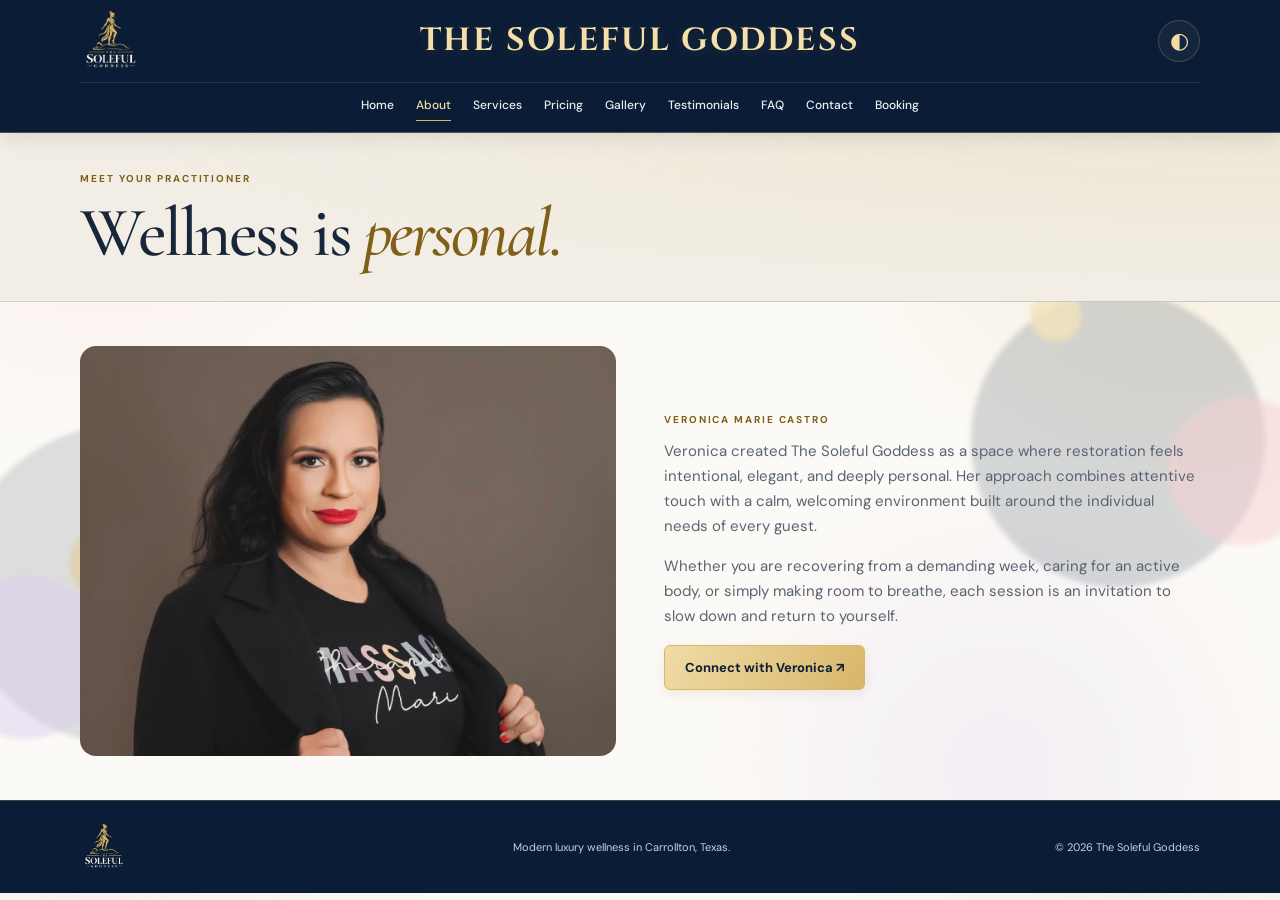
==== commit db18e31b: "Refresh interactive animation assets" ====
--- a/about.html
+++ b/about.html
@@ -1 +1 @@
-<!doctype html><html lang="en"><head><meta charset="utf-8"><meta name="viewport" content="width=device-width,initial-scale=1"><title>About | The Soleful Goddess</title><link rel="preconnect" href="https://fonts.googleapis.com"><link rel="preconnect" href="https://fonts.gstatic.com" crossorigin><link href="https://fonts.googleapis.com/css2?family=Cinzel:wght@700;800;900&family=Cormorant+Garamond:wght@400;500;600;700&family=DM+Sans:wght@400;500;600;700&display=swap" rel="stylesheet"><link rel="icon" href="assets/logo.png" type="image/png"><link rel="stylesheet" href="styles.css?v=9"></head><body><header class="site-header"><div class="wrap nav"><a href="index.html" aria-label="Home"><img class="brand-logo" src="assets/logo.png" alt="The Soleful Goddess logo"></a><a class="brand-title" href="index.html">THE SOLEFUL GODDESS</a><div class="nav-actions"><button class="theme" aria-label="Switch color theme" aria-pressed="false">◐</button><button class="menu" aria-label="Toggle navigation" aria-expanded="false" aria-controls="siteNavigation">☰</button></div></div><nav class="nav-links wrap" id="siteNavigation" aria-label="Main navigation"><a href="index.html">Home</a><a href="about.html" class="active" aria-current="page">About</a><a href="services.html">Services</a><a href="pricing.html">Pricing</a><a href="gallery.html">Gallery</a><a href="testimonials.html">Testimonials</a><a href="faq.html">FAQ</a><a href="contact.html">Contact</a><a href="booking.html">Booking</a></nav></header><main><section class="page-hero"><div class="wrap"><p class="eyebrow">MEET YOUR PRACTITIONER</p><h1 class="page-title">Wellness is <em>personal.</em></h1></div></section><section class="wrap split"><div class="split-image"><img src="assets/portrait.jpg" alt="Veronica Marie Castro"></div><div class="split-copy"><p class="eyebrow">VERONICA MARIE CASTRO</p><p>Veronica created The Soleful Goddess as a space where restoration feels intentional, elegant, and deeply personal. Her approach combines attentive touch with a calm, welcoming environment built around the individual needs of every guest.</p><p>Whether you are recovering from a demanding week, caring for an active body, or simply making room to breathe, each session is an invitation to slow down and return to yourself.</p><a class="button" href="contact.html">Connect with Veronica ↗</a></div></section></main><footer class="site-footer"><div class="wrap footer"><img class="brand-logo" src="assets/logo.png" alt="The Soleful Goddess"><p>Modern luxury wellness in Carrollton, Texas.</p><span>© 2026 The Soleful Goddess</span></div></footer><script src="supabase-config.js?v=1"></script><script src="script.js?v=9"></script></body></html>
+<!doctype html><html lang="en"><head><meta charset="utf-8"><meta name="viewport" content="width=device-width,initial-scale=1"><title>About | The Soleful Goddess</title><link rel="preconnect" href="https://fonts.googleapis.com"><link rel="preconnect" href="https://fonts.gstatic.com" crossorigin><link href="https://fonts.googleapis.com/css2?family=Cinzel:wght@700;800;900&family=Cormorant+Garamond:wght@400;500;600;700&family=DM+Sans:wght@400;500;600;700&display=swap" rel="stylesheet"><link rel="icon" href="assets/logo.png" type="image/png"><link rel="stylesheet" href="styles.css?v=10"></head><body><header class="site-header"><div class="wrap nav"><a href="index.html" aria-label="Home"><img class="brand-logo" src="assets/logo.png" alt="The Soleful Goddess logo"></a><a class="brand-title" href="index.html">THE SOLEFUL GODDESS</a><div class="nav-actions"><button class="theme" aria-label="Switch color theme" aria-pressed="false">◐</button><button class="menu" aria-label="Toggle navigation" aria-expanded="false" aria-controls="siteNavigation">☰</button></div></div><nav class="nav-links wrap" id="siteNavigation" aria-label="Main navigation"><a href="index.html">Home</a><a href="about.html" class="active" aria-current="page">About</a><a href="services.html">Services</a><a href="pricing.html">Pricing</a><a href="gallery.html">Gallery</a><a href="testimonials.html">Testimonials</a><a href="faq.html">FAQ</a><a href="contact.html">Contact</a><a href="booking.html">Booking</a></nav></header><main><section class="page-hero"><div class="wrap"><p class="eyebrow">MEET YOUR PRACTITIONER</p><h1 class="page-title">Wellness is <em>personal.</em></h1></div></section><section class="wrap split"><div class="split-image"><img src="assets/portrait.jpg" alt="Veronica Marie Castro"></div><div class="split-copy"><p class="eyebrow">VERONICA MARIE CASTRO</p><p>Veronica created The Soleful Goddess as a space where restoration feels intentional, elegant, and deeply personal. Her approach combines attentive touch with a calm, welcoming environment built around the individual needs of every guest.</p><p>Whether you are recovering from a demanding week, caring for an active body, or simply making room to breathe, each session is an invitation to slow down and return to yourself.</p><a class="button" href="contact.html">Connect with Veronica ↗</a></div></section></main><footer class="site-footer"><div class="wrap footer"><img class="brand-logo" src="assets/logo.png" alt="The Soleful Goddess"><p>Modern luxury wellness in Carrollton, Texas.</p><span>© 2026 The Soleful Goddess</span></div></footer><script src="supabase-config.js?v=1"></script><script src="script.js?v=10"></script></body></html>
--- a/styles.css
+++ b/styles.css
@@ -373,3 +373,63 @@
   body::before,body::after { animation:none; }
 }
 body.dark::before,body.dark::after { mix-blend-mode:screen; opacity:.42; }
+
+/* Interactive motion layer: hover lift, button shine, click ripples, and richer ambient motion. */
+button,.button,.nav-links a { position:relative; overflow:hidden; }
+.button::after {
+  content:'';
+  position:absolute;
+  top:-45%;
+  left:-80%;
+  width:42%;
+  height:190%;
+  transform:skewX(-22deg);
+  background:linear-gradient(90deg,transparent,rgba(255,255,255,.55),transparent);
+  transition:left .65s ease;
+  pointer-events:none;
+}
+.button:hover::after { left:145%; }
+.brand-logo { transition:transform .35s ease,filter .35s ease; }
+.brand-logo:hover { transform:translateY(-2px) rotate(-2deg); filter:drop-shadow(0 5px 10px rgba(216,182,106,.38)); }
+.hero-photo { transition:transform .7s cubic-bezier(.22,1,.36,1),box-shadow .7s ease; }
+.hero-photo:hover { transform:translateY(-5px) scale(1.012); box-shadow:0 20px 48px rgba(11,29,54,.2); }
+.card,.review-card,.calendar-day,.calendar-toolbar button,.filter,.slot,.theme,.menu {
+  will-change:transform;
+}
+.card,.review-card { transition:transform .35s cubic-bezier(.22,1,.36,1),box-shadow .35s ease,border-color .25s ease; }
+.card:hover,.review-card:hover { transform:translateY(-8px) rotate(-.25deg); }
+.filter:hover,.slot:not(:disabled):hover,.calendar-toolbar button:hover,.theme:hover,.menu:hover {
+  transform:translateY(-3px) scale(1.025);
+}
+.calendar-day:not(:disabled):hover { transform:translateY(-4px) scale(1.035) rotate(.4deg); }
+.calendar-day.selected { animation:calendar-pulse 1.8s ease-in-out infinite; }
+.nav-links a { transition:color .25s ease,transform .25s ease,background-color .25s ease; }
+.nav-links a:hover { transform:translateY(-2px); }
+.menu { transition:transform .3s ease,background-color .25s ease,border-color .25s ease; }
+.menu[aria-expanded="true"] { transform:rotate(90deg); }
+.theme { transition:transform .45s ease,background-color .25s ease,border-color .25s ease; }
+.theme:active { transform:rotate(180deg) scale(.92); }
+.ripple {
+  position:absolute;
+  width:12px;
+  height:12px;
+  border-radius:50%;
+  pointer-events:none;
+  background:rgba(255,255,255,.58);
+  transform:translate(-50%,-50%) scale(0);
+  animation:click-ripple .62s ease-out forwards;
+}
+@keyframes click-ripple {
+  to { opacity:0; transform:translate(-50%,-50%) scale(16); }
+}
+@keyframes calendar-pulse {
+  0%,100% { box-shadow:inset 0 0 0 2px var(--paper),0 0 0 0 rgba(216,182,106,0); }
+  50% { box-shadow:inset 0 0 0 2px var(--paper),0 0 0 5px rgba(216,182,106,.16); }
+}
+@media (prefers-reduced-motion:reduce) {
+  .button::after { display:none; }
+  .brand-logo,.hero-photo,.card,.review-card,.calendar-day,.calendar-toolbar button,.filter,.slot,.theme,.menu,.nav-links a { transition:none; }
+  .card:hover,.review-card:hover,.calendar-day:not(:disabled):hover,.filter:hover,.slot:not(:disabled):hover,.calendar-toolbar button:hover,.theme:hover,.menu:hover,.brand-logo:hover,.hero-photo:hover { transform:none; }
+  .calendar-day.selected { animation:none; }
+  .ripple { display:none; }
+}
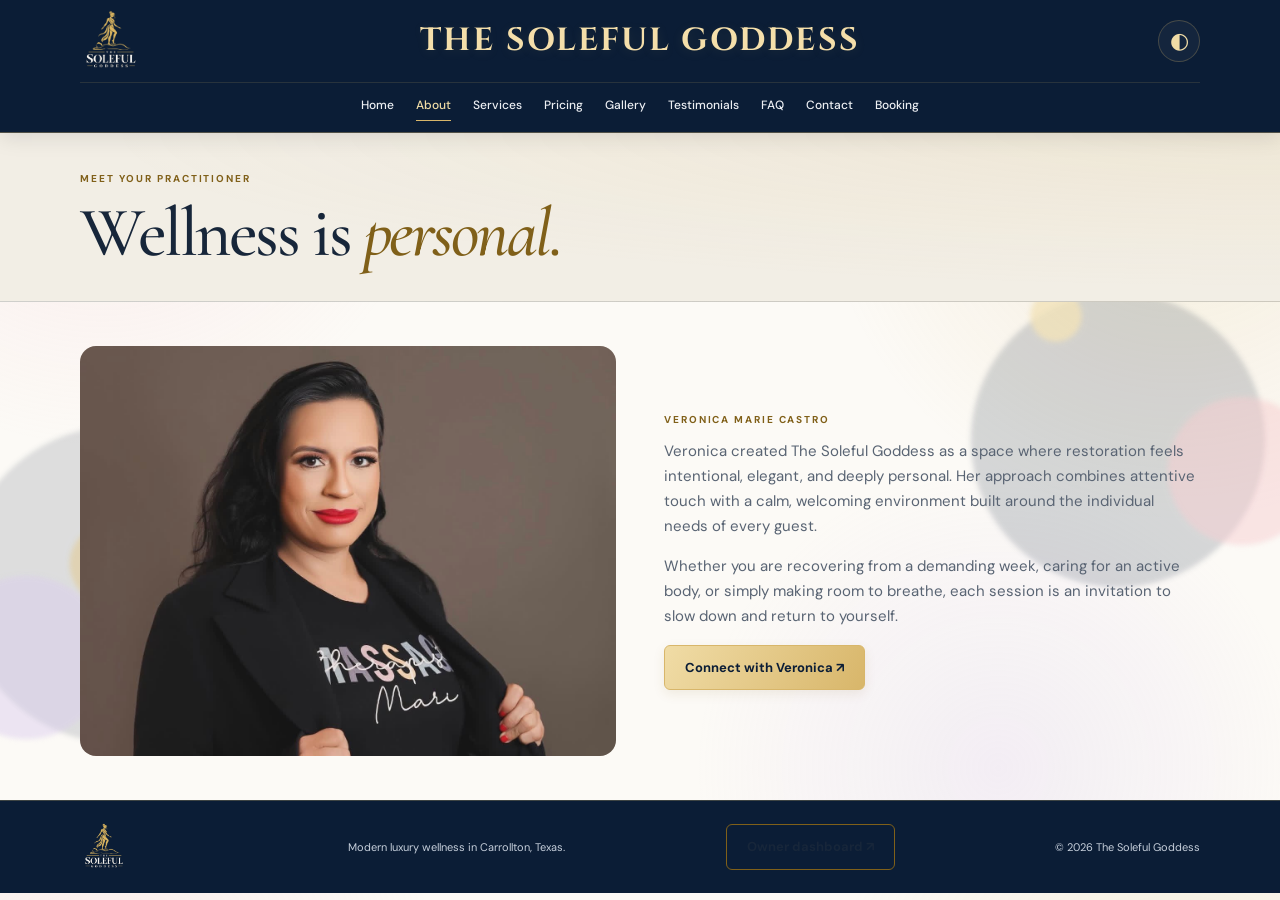
==== commit b670f2bf: "Add owner dashboard access link" ====
--- a/about.html
+++ b/about.html
@@ -1 +1 @@
-<!doctype html><html lang="en"><head><meta charset="utf-8"><meta name="viewport" content="width=device-width,initial-scale=1"><title>About | The Soleful Goddess</title><link rel="preconnect" href="https://fonts.googleapis.com"><link rel="preconnect" href="https://fonts.gstatic.com" crossorigin><link href="https://fonts.googleapis.com/css2?family=Cinzel:wght@700;800;900&family=Cormorant+Garamond:wght@400;500;600;700&family=DM+Sans:wght@400;500;600;700&display=swap" rel="stylesheet"><link rel="icon" href="assets/logo.png" type="image/png"><link rel="stylesheet" href="styles.css?v=10"></head><body><header class="site-header"><div class="wrap nav"><a href="index.html" aria-label="Home"><img class="brand-logo" src="assets/logo.png" alt="The Soleful Goddess logo"></a><a class="brand-title" href="index.html">THE SOLEFUL GODDESS</a><div class="nav-actions"><button class="theme" aria-label="Switch color theme" aria-pressed="false">◐</button><button class="menu" aria-label="Toggle navigation" aria-expanded="false" aria-controls="siteNavigation">☰</button></div></div><nav class="nav-links wrap" id="siteNavigation" aria-label="Main navigation"><a href="index.html">Home</a><a href="about.html" class="active" aria-current="page">About</a><a href="services.html">Services</a><a href="pricing.html">Pricing</a><a href="gallery.html">Gallery</a><a href="testimonials.html">Testimonials</a><a href="faq.html">FAQ</a><a href="contact.html">Contact</a><a href="booking.html">Booking</a></nav></header><main><section class="page-hero"><div class="wrap"><p class="eyebrow">MEET YOUR PRACTITIONER</p><h1 class="page-title">Wellness is <em>personal.</em></h1></div></section><section class="wrap split"><div class="split-image"><img src="assets/portrait.jpg" alt="Veronica Marie Castro"></div><div class="split-copy"><p class="eyebrow">VERONICA MARIE CASTRO</p><p>Veronica created The Soleful Goddess as a space where restoration feels intentional, elegant, and deeply personal. Her approach combines attentive touch with a calm, welcoming environment built around the individual needs of every guest.</p><p>Whether you are recovering from a demanding week, caring for an active body, or simply making room to breathe, each session is an invitation to slow down and return to yourself.</p><a class="button" href="contact.html">Connect with Veronica ↗</a></div></section></main><footer class="site-footer"><div class="wrap footer"><img class="brand-logo" src="assets/logo.png" alt="The Soleful Goddess"><p>Modern luxury wellness in Carrollton, Texas.</p><span>© 2026 The Soleful Goddess</span></div></footer><script src="supabase-config.js?v=1"></script><script src="script.js?v=10"></script></body></html>
+<!doctype html><html lang="en"><head><meta charset="utf-8"><meta name="viewport" content="width=device-width,initial-scale=1"><title>About | The Soleful Goddess</title><link rel="preconnect" href="https://fonts.googleapis.com"><link rel="preconnect" href="https://fonts.gstatic.com" crossorigin><link href="https://fonts.googleapis.com/css2?family=Cinzel:wght@700;800;900&family=Cormorant+Garamond:wght@400;500;600;700&family=DM+Sans:wght@400;500;600;700&display=swap" rel="stylesheet"><link rel="icon" href="assets/logo.png" type="image/png"><link rel="stylesheet" href="styles.css?v=10"></head><body><header class="site-header"><div class="wrap nav"><a href="index.html" aria-label="Home"><img class="brand-logo" src="assets/logo.png" alt="The Soleful Goddess logo"></a><a class="brand-title" href="index.html">THE SOLEFUL GODDESS</a><div class="nav-actions"><button class="theme" aria-label="Switch color theme" aria-pressed="false">◐</button><button class="menu" aria-label="Toggle navigation" aria-expanded="false" aria-controls="siteNavigation">☰</button></div></div><nav class="nav-links wrap" id="siteNavigation" aria-label="Main navigation"><a href="index.html">Home</a><a href="about.html" class="active" aria-current="page">About</a><a href="services.html">Services</a><a href="pricing.html">Pricing</a><a href="gallery.html">Gallery</a><a href="testimonials.html">Testimonials</a><a href="faq.html">FAQ</a><a href="contact.html">Contact</a><a href="booking.html">Booking</a></nav></header><main><section class="page-hero"><div class="wrap"><p class="eyebrow">MEET YOUR PRACTITIONER</p><h1 class="page-title">Wellness is <em>personal.</em></h1></div></section><section class="wrap split"><div class="split-image"><img src="assets/portrait.jpg" alt="Veronica Marie Castro"></div><div class="split-copy"><p class="eyebrow">VERONICA MARIE CASTRO</p><p>Veronica created The Soleful Goddess as a space where restoration feels intentional, elegant, and deeply personal. Her approach combines attentive touch with a calm, welcoming environment built around the individual needs of every guest.</p><p>Whether you are recovering from a demanding week, caring for an active body, or simply making room to breathe, each session is an invitation to slow down and return to yourself.</p><a class="button" href="contact.html">Connect with Veronica ↗</a></div></section></main><footer class="site-footer"><div class="wrap footer"><img class="brand-logo" src="assets/logo.png" alt="The Soleful Goddess"><p>Modern luxury wellness in Carrollton, Texas.</p><a class="button ghost owner-access" href="owner.html">Owner dashboard ↗</a><span>© 2026 The Soleful Goddess</span></div></footer><script src="supabase-config.js?v=1"></script><script src="script.js?v=10"></script></body></html>
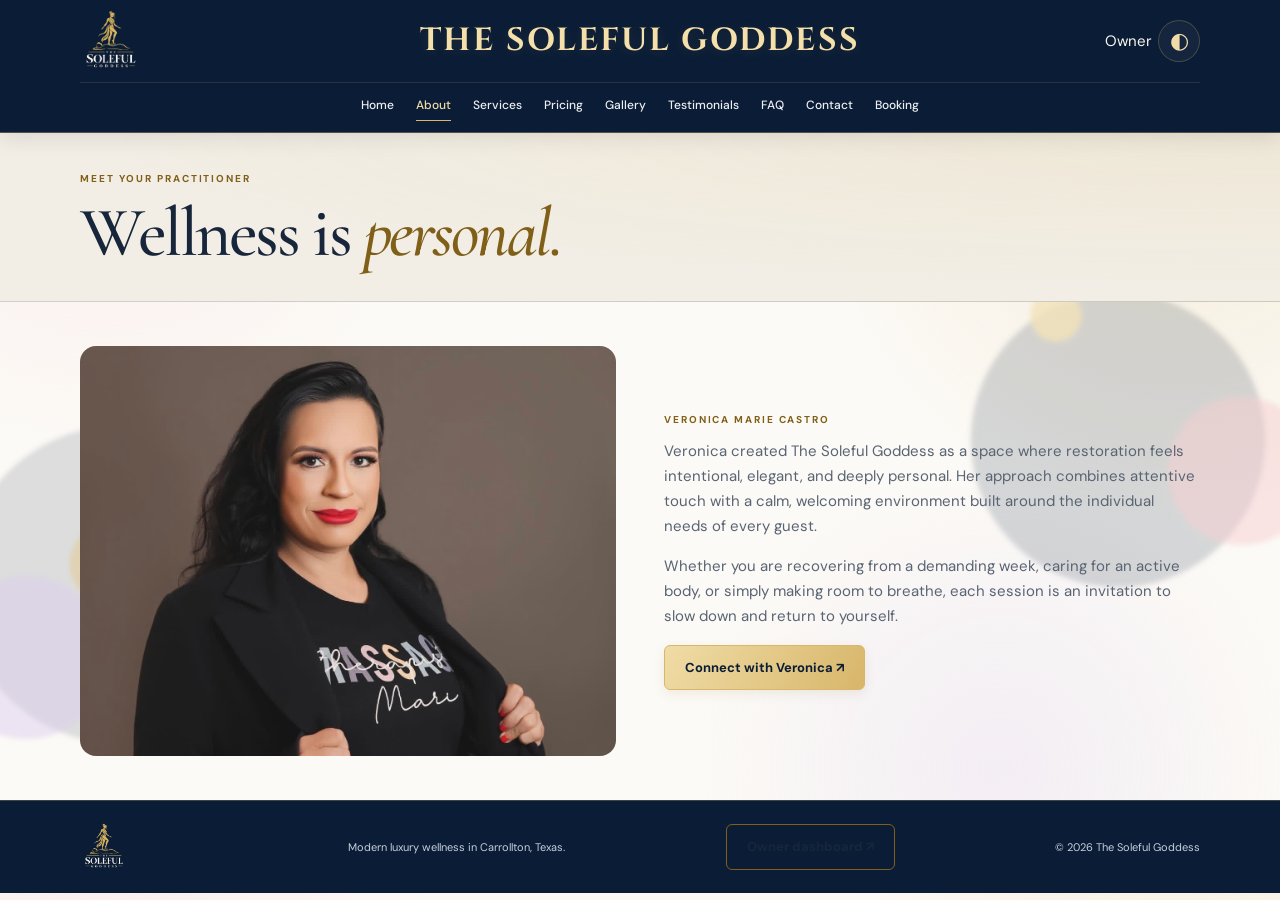
==== commit 8867a87c: "Place owner access beside theme control" ====
--- a/about.html
+++ b/about.html
@@ -1 +1 @@
-<!doctype html><html lang="en"><head><meta charset="utf-8"><meta name="viewport" content="width=device-width,initial-scale=1"><title>About | The Soleful Goddess</title><link rel="preconnect" href="https://fonts.googleapis.com"><link rel="preconnect" href="https://fonts.gstatic.com" crossorigin><link href="https://fonts.googleapis.com/css2?family=Cinzel:wght@700;800;900&family=Cormorant+Garamond:wght@400;500;600;700&family=DM+Sans:wght@400;500;600;700&display=swap" rel="stylesheet"><link rel="icon" href="assets/logo.png" type="image/png"><link rel="stylesheet" href="styles.css?v=10"></head><body><header class="site-header"><div class="wrap nav"><a href="index.html" aria-label="Home"><img class="brand-logo" src="assets/logo.png" alt="The Soleful Goddess logo"></a><a class="brand-title" href="index.html">THE SOLEFUL GODDESS</a><div class="nav-actions"><button class="theme" aria-label="Switch color theme" aria-pressed="false">◐</button><button class="menu" aria-label="Toggle navigation" aria-expanded="false" aria-controls="siteNavigation">☰</button></div></div><nav class="nav-links wrap" id="siteNavigation" aria-label="Main navigation"><a href="index.html">Home</a><a href="about.html" class="active" aria-current="page">About</a><a href="services.html">Services</a><a href="pricing.html">Pricing</a><a href="gallery.html">Gallery</a><a href="testimonials.html">Testimonials</a><a href="faq.html">FAQ</a><a href="contact.html">Contact</a><a href="booking.html">Booking</a></nav></header><main><section class="page-hero"><div class="wrap"><p class="eyebrow">MEET YOUR PRACTITIONER</p><h1 class="page-title">Wellness is <em>personal.</em></h1></div></section><section class="wrap split"><div class="split-image"><img src="assets/portrait.jpg" alt="Veronica Marie Castro"></div><div class="split-copy"><p class="eyebrow">VERONICA MARIE CASTRO</p><p>Veronica created The Soleful Goddess as a space where restoration feels intentional, elegant, and deeply personal. Her approach combines attentive touch with a calm, welcoming environment built around the individual needs of every guest.</p><p>Whether you are recovering from a demanding week, caring for an active body, or simply making room to breathe, each session is an invitation to slow down and return to yourself.</p><a class="button" href="contact.html">Connect with Veronica ↗</a></div></section></main><footer class="site-footer"><div class="wrap footer"><img class="brand-logo" src="assets/logo.png" alt="The Soleful Goddess"><p>Modern luxury wellness in Carrollton, Texas.</p><a class="button ghost owner-access" href="owner.html">Owner dashboard ↗</a><span>© 2026 The Soleful Goddess</span></div></footer><script src="supabase-config.js?v=1"></script><script src="script.js?v=10"></script></body></html>
+<!doctype html><html lang="en"><head><meta charset="utf-8"><meta name="viewport" content="width=device-width,initial-scale=1"><title>About | The Soleful Goddess</title><link rel="preconnect" href="https://fonts.googleapis.com"><link rel="preconnect" href="https://fonts.gstatic.com" crossorigin><link href="https://fonts.googleapis.com/css2?family=Cinzel:wght@700;800;900&family=Cormorant+Garamond:wght@400;500;600;700&family=DM+Sans:wght@400;500;600;700&display=swap" rel="stylesheet"><link rel="icon" href="assets/logo.png" type="image/png"><link rel="stylesheet" href="styles.css?v=10"></head><body><header class="site-header"><div class="wrap nav"><a href="index.html" aria-label="Home"><img class="brand-logo" src="assets/logo.png" alt="The Soleful Goddess logo"></a><a class="brand-title" href="index.html">THE SOLEFUL GODDESS</a><div class="nav-actions"><a class="owner-nav" href="owner.html" aria-label="Owner dashboard">Owner</a><button class="theme" aria-label="Switch color theme" aria-pressed="false">◐</button><button class="menu" aria-label="Toggle navigation" aria-expanded="false" aria-controls="siteNavigation">☰</button></div></div><nav class="nav-links wrap" id="siteNavigation" aria-label="Main navigation"><a href="index.html">Home</a><a href="about.html" class="active" aria-current="page">About</a><a href="services.html">Services</a><a href="pricing.html">Pricing</a><a href="gallery.html">Gallery</a><a href="testimonials.html">Testimonials</a><a href="faq.html">FAQ</a><a href="contact.html">Contact</a><a href="booking.html">Booking</a></nav></header><main><section class="page-hero"><div class="wrap"><p class="eyebrow">MEET YOUR PRACTITIONER</p><h1 class="page-title">Wellness is <em>personal.</em></h1></div></section><section class="wrap split"><div class="split-image"><img src="assets/portrait.jpg" alt="Veronica Marie Castro"></div><div class="split-copy"><p class="eyebrow">VERONICA MARIE CASTRO</p><p>Veronica created The Soleful Goddess as a space where restoration feels intentional, elegant, and deeply personal. Her approach combines attentive touch with a calm, welcoming environment built around the individual needs of every guest.</p><p>Whether you are recovering from a demanding week, caring for an active body, or simply making room to breathe, each session is an invitation to slow down and return to yourself.</p><a class="button" href="contact.html">Connect with Veronica ↗</a></div></section></main><footer class="site-footer"><div class="wrap footer"><img class="brand-logo" src="assets/logo.png" alt="The Soleful Goddess"><p>Modern luxury wellness in Carrollton, Texas.</p><a class="button ghost owner-access" href="owner.html">Owner dashboard ↗</a><span>© 2026 The Soleful Goddess</span></div></footer><script src="supabase-config.js?v=1"></script><script src="script.js?v=10"></script></body></html>
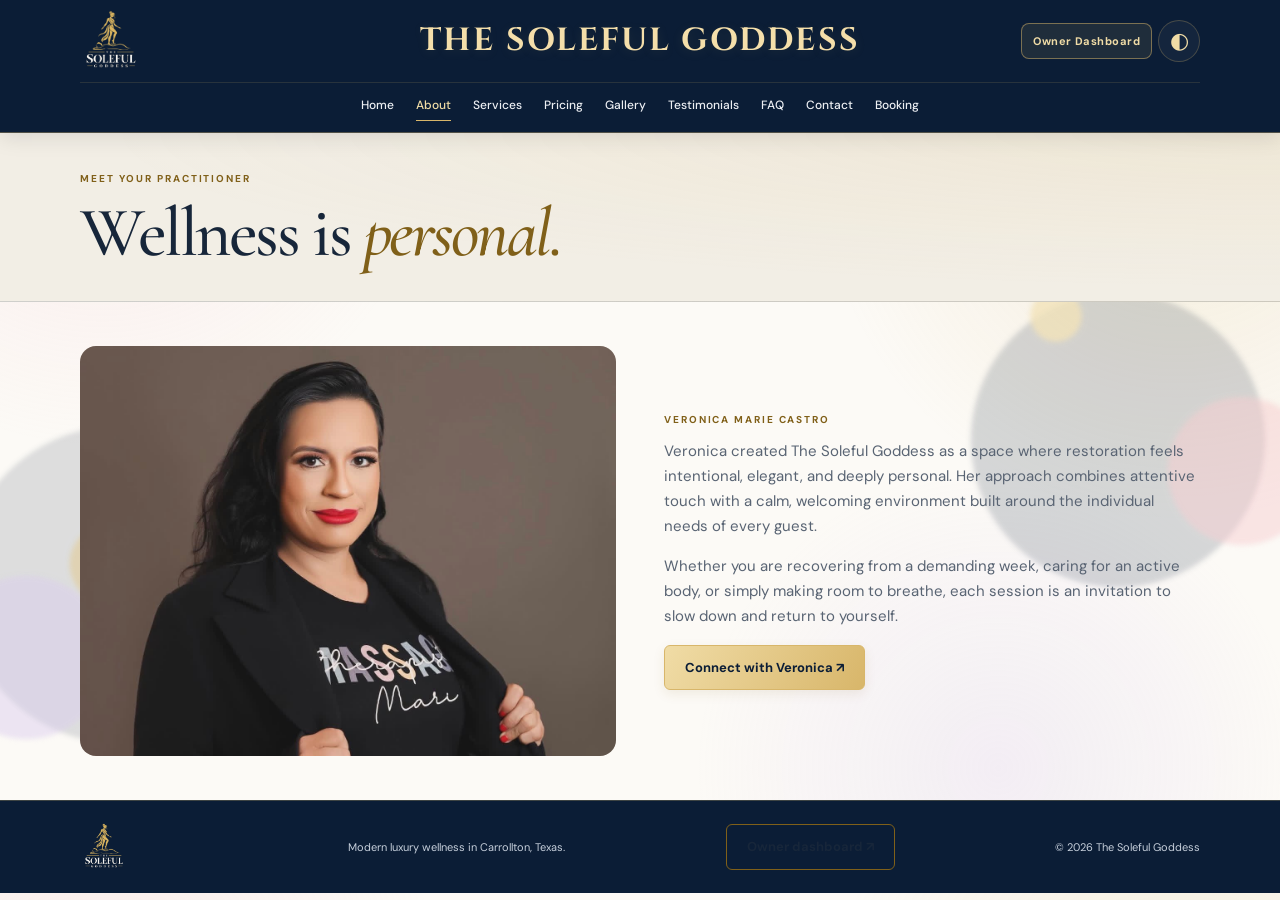
==== commit ae58fa1b: "Make owner dashboard control prominent" ====
--- a/about.html
+++ b/about.html
@@ -1 +1 @@
-<!doctype html><html lang="en"><head><meta charset="utf-8"><meta name="viewport" content="width=device-width,initial-scale=1"><title>About | The Soleful Goddess</title><link rel="preconnect" href="https://fonts.googleapis.com"><link rel="preconnect" href="https://fonts.gstatic.com" crossorigin><link href="https://fonts.googleapis.com/css2?family=Cinzel:wght@700;800;900&family=Cormorant+Garamond:wght@400;500;600;700&family=DM+Sans:wght@400;500;600;700&display=swap" rel="stylesheet"><link rel="icon" href="assets/logo.png" type="image/png"><link rel="stylesheet" href="styles.css?v=10"></head><body><header class="site-header"><div class="wrap nav"><a href="index.html" aria-label="Home"><img class="brand-logo" src="assets/logo.png" alt="The Soleful Goddess logo"></a><a class="brand-title" href="index.html">THE SOLEFUL GODDESS</a><div class="nav-actions"><a class="owner-nav" href="owner.html" aria-label="Owner dashboard">Owner</a><button class="theme" aria-label="Switch color theme" aria-pressed="false">◐</button><button class="menu" aria-label="Toggle navigation" aria-expanded="false" aria-controls="siteNavigation">☰</button></div></div><nav class="nav-links wrap" id="siteNavigation" aria-label="Main navigation"><a href="index.html">Home</a><a href="about.html" class="active" aria-current="page">About</a><a href="services.html">Services</a><a href="pricing.html">Pricing</a><a href="gallery.html">Gallery</a><a href="testimonials.html">Testimonials</a><a href="faq.html">FAQ</a><a href="contact.html">Contact</a><a href="booking.html">Booking</a></nav></header><main><section class="page-hero"><div class="wrap"><p class="eyebrow">MEET YOUR PRACTITIONER</p><h1 class="page-title">Wellness is <em>personal.</em></h1></div></section><section class="wrap split"><div class="split-image"><img src="assets/portrait.jpg" alt="Veronica Marie Castro"></div><div class="split-copy"><p class="eyebrow">VERONICA MARIE CASTRO</p><p>Veronica created The Soleful Goddess as a space where restoration feels intentional, elegant, and deeply personal. Her approach combines attentive touch with a calm, welcoming environment built around the individual needs of every guest.</p><p>Whether you are recovering from a demanding week, caring for an active body, or simply making room to breathe, each session is an invitation to slow down and return to yourself.</p><a class="button" href="contact.html">Connect with Veronica ↗</a></div></section></main><footer class="site-footer"><div class="wrap footer"><img class="brand-logo" src="assets/logo.png" alt="The Soleful Goddess"><p>Modern luxury wellness in Carrollton, Texas.</p><a class="button ghost owner-access" href="owner.html">Owner dashboard ↗</a><span>© 2026 The Soleful Goddess</span></div></footer><script src="supabase-config.js?v=1"></script><script src="script.js?v=10"></script></body></html>
+<!doctype html><html lang="en"><head><meta charset="utf-8"><meta name="viewport" content="width=device-width,initial-scale=1"><title>About | The Soleful Goddess</title><link rel="preconnect" href="https://fonts.googleapis.com"><link rel="preconnect" href="https://fonts.gstatic.com" crossorigin><link href="https://fonts.googleapis.com/css2?family=Cinzel:wght@700;800;900&family=Cormorant+Garamond:wght@400;500;600;700&family=DM+Sans:wght@400;500;600;700&display=swap" rel="stylesheet"><link rel="icon" href="assets/logo.png" type="image/png"><link rel="stylesheet" href="styles.css?v=10"></head><body><header class="site-header"><div class="wrap nav"><a href="index.html" aria-label="Home"><img class="brand-logo" src="assets/logo.png" alt="The Soleful Goddess logo"></a><a class="brand-title" href="index.html">THE SOLEFUL GODDESS</a><div class="nav-actions"><a class="owner-nav" href="owner.html" aria-label="Owner dashboard">Owner Dashboard</a><button class="theme" aria-label="Switch color theme" aria-pressed="false">◐</button><button class="menu" aria-label="Toggle navigation" aria-expanded="false" aria-controls="siteNavigation">☰</button></div></div><nav class="nav-links wrap" id="siteNavigation" aria-label="Main navigation"><a href="index.html">Home</a><a href="about.html" class="active" aria-current="page">About</a><a href="services.html">Services</a><a href="pricing.html">Pricing</a><a href="gallery.html">Gallery</a><a href="testimonials.html">Testimonials</a><a href="faq.html">FAQ</a><a href="contact.html">Contact</a><a href="booking.html">Booking</a></nav></header><main><section class="page-hero"><div class="wrap"><p class="eyebrow">MEET YOUR PRACTITIONER</p><h1 class="page-title">Wellness is <em>personal.</em></h1></div></section><section class="wrap split"><div class="split-image"><img src="assets/portrait.jpg" alt="Veronica Marie Castro"></div><div class="split-copy"><p class="eyebrow">VERONICA MARIE CASTRO</p><p>Veronica created The Soleful Goddess as a space where restoration feels intentional, elegant, and deeply personal. Her approach combines attentive touch with a calm, welcoming environment built around the individual needs of every guest.</p><p>Whether you are recovering from a demanding week, caring for an active body, or simply making room to breathe, each session is an invitation to slow down and return to yourself.</p><a class="button" href="contact.html">Connect with Veronica ↗</a></div></section></main><footer class="site-footer"><div class="wrap footer"><img class="brand-logo" src="assets/logo.png" alt="The Soleful Goddess"><p>Modern luxury wellness in Carrollton, Texas.</p><a class="button ghost owner-access" href="owner.html">Owner dashboard ↗</a><span>© 2026 The Soleful Goddess</span></div></footer><script src="supabase-config.js?v=1"></script><script src="script.js?v=10"></script></body></html>
--- a/styles.css
+++ b/styles.css
@@ -433,3 +433,7 @@
   .calendar-day.selected { animation:none; }
   .ripple { display:none; }
 }
+
+.owner-nav{display:inline-flex;align-items:center;justify-content:center;min-height:36px;padding:7px 11px;border:1px solid rgba(216,182,106,.5);border-radius:8px;background:rgba(216,182,106,.1);color:var(--gold2);font-size:11px;font-weight:700;letter-spacing:.04em;white-space:nowrap;transition:transform .25s ease,background-color .25s ease,border-color .25s ease}
+.owner-nav:hover{transform:translateY(-2px);background:rgba(216,182,106,.2);border-color:var(--gold2)}
+@media(max-width:520px){.owner-nav{font-size:10px;padding-inline:8px}.nav-actions{gap:4px}}
